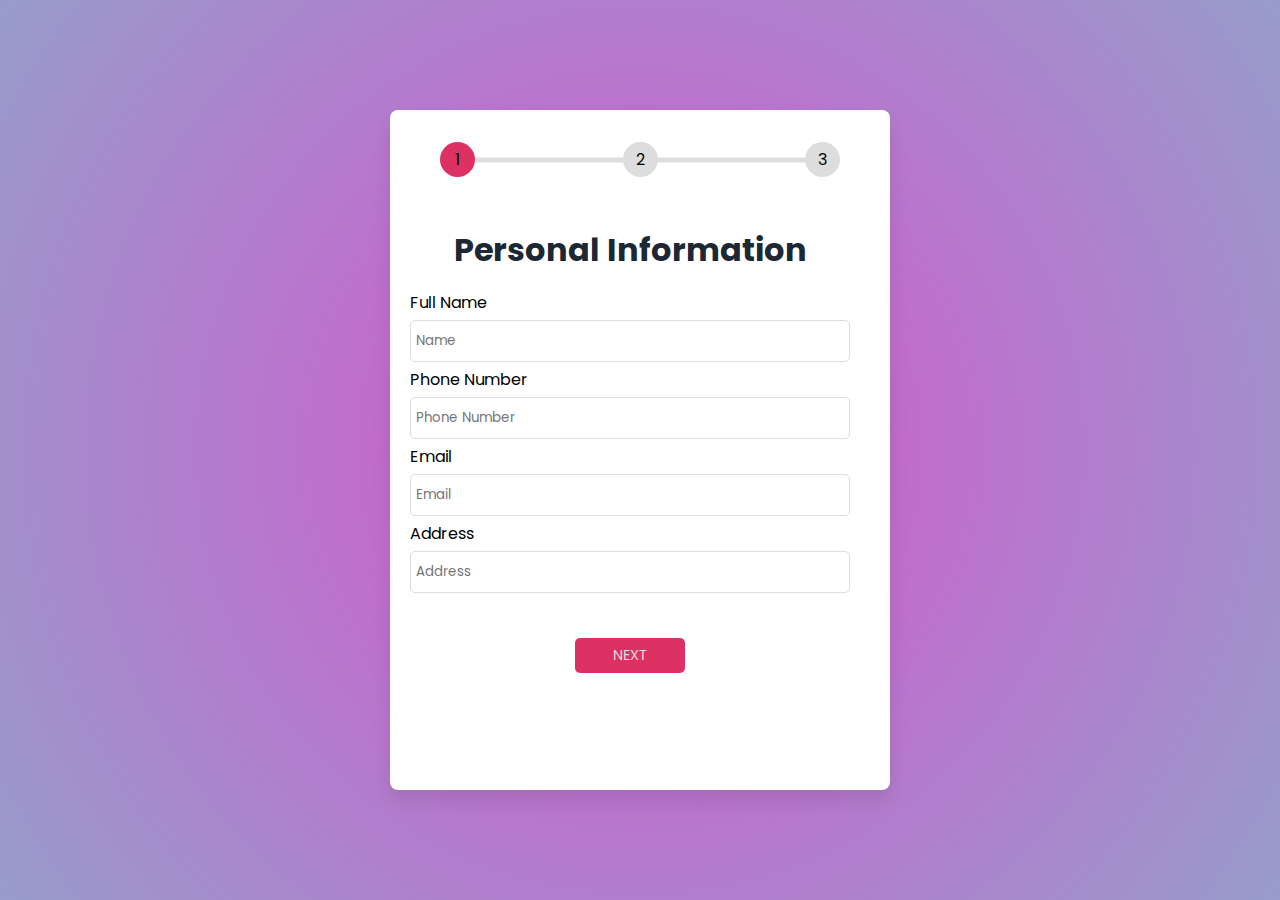
==== Application form/index.html @ 3859a139 "this is todays progress" ====
<!DOCTYPE html>
<html lang="en">
<head>
    <meta charset="UTF-8">
    <meta name="viewport" content="width=device-width, initial-scale=1.0">
    <title>Application Form</title>
    <link rel="stylesheet" href="style.css">
    <link href="//cdnjs.cloudflare.com/ajax/libs/font-awesome/6.6.0/css/all.min.css">
    <script defer src="script.js"></script>
</head>
<body>
    <div class="container">
        <form action="" id="form1">
            <h3>Personal Information</h3>
            <label>Full Name</label>
            <input type="text" placeholder="Name">
            <label>Phone Number</label>
            <input type="tel" placeholder="Phone Number">
            <label>Email</label>
            <input type="email" placeholder="Email">
            <label>Address</label>
            <input type="text" placeholder="Address"></input>

            <div class="btn_box">
                <button id="next1" type="button">NEXT</button>
            </div>
        </form>
        <form action="" id="form2">
            <h3>Kids Info</h3>
            <label>Number of Kids</label>
            <input type="number" placeholder="" required>
            <label>Ages</label>
            <input type="text" placeholder="Age" required>
            <label>Are the related ?</label>
            <input type="text" placeholder="how are they related" >
            <label>Screentime</label>
            <input type="text" placeholder="screentime" required>
            <label>Attach Schedule(if any)</label>
            <textarea placeholder="schedule" ></textarea>

            <div class="btn_box">
                <button id="Back1" type="button">Back</button>
                <button id="next2" type="button">NEXT</button>
            </div>
        </form>
        <form action="" id="form3">
            <h3>More Info</h3>
            <label></label>
            <input type="text" placeholder="Name">
            <label>Full Name</label>
            <input type="tel" placeholder="Phone Number">
            <label>Phone Number</label>
            <input type="email" placeholder="Email">
            <label>Email</label>
            <input type="email" placeholder="Email">

            <div class="btn_box">
                <button id="Back2" type="button">Back</button>
                <button id="Submit" type="button">Submit</button>
            </div>
        </form>

        <div class="progress_container">
            <div class="progress" id="progress"></div>
            <div class="circle active" style="background-color:#de3163;">1</div>
            <div class="circle">2</div>
            <div class="circle">3</div>
        </div>
    </div>
</body>
</html>
---- Application form/style.css ----
@import url('https://fonts.googleapis.com/css2?family=Poppins:ital,wght@0,100;0,200;0,300;0,400;0,500;0,600;0,700;0,800;0,900;1,100;1,200;1,300;1,400;1,500;1,600;1,700;1,800;1,900&display=swap');
:root{
    --line-border-empty: #38338;
    --line-border-fill:#de3163;
    --dark-color:#1c2833;
    --light-grey-color:#ddd;
    --white-color:#fff;
}

*{
    padding: 0;
    margin: 0;
    box-sizing: border-box;

}

body{
    display: flex;
    align-items: center;
    justify-content: center;
    min-height: 100vh;
    font-family: "poppins",sans-serif;
    background: radial-gradient(
        circle,
        rgba(61,99,218,1) 0%,
        rgba(214,84,207,1) 0%,
        rgba(151,156,203,1) 100%
    );
}

.container{
    width: 500px;
    height: 680px;
    background-color: var(--white-color);
    overflow: hidden;
    box-shadow: 0 10px 20px rgba(0,0,0,0.1);
    border-radius: 8px;
    position: relative;
}

.container h3{
    text-align: center;
    margin-top: 1rem;
    margin-bottom: 1rem;
    color: var(--dark-color);
    font-size: 2rem;
}

.container form{
    width: 440px;
    position: absolute;
    top: 100px;
    left: 20px;
    font-family: inherit;
    transition: 0.5s ease-in;
}

form input{
    width: 100%;
    padding: 10px 5px;
    margin: 5px 0;
    border: 1px solid var(--light-grey-color);
    border-radius: 5px;
    background: transparent;
    font-family: inherit;
}

form input:focus{
    outline: none;
    border: 1px solid var(--dark-color);
}


form textarea{
    width: 100%;
    padding: 10px 5px;
    margin: 5px 0;
    border: 1px solid var(--light-grey-color);
    border-radius: 5px;
    background: transparent;
    font-family: inherit;
}

form textarea:focus{
    outline: none;
    border: 1px solid var(--dark-color);
}
.btn_box{
    width: 100%;
    margin: 40px auto;
    text-align: center;
}

form button{
    width: 110px;
    height: 35px;
    margin: 0 10px;
    background-color: var(--line-border-fill);
    border: none;
    outline: none;
    cursor: pointer;
    font-size: 0.9rem;
    font-family: inherit;
    border-radius: 5px;
    color: var(--light-grey-color);
}

form button:active{
    transform: scale(0.98);
}


#form2{
    left: 500px;
}

#form3{
    left: 500px;
}

.progress_container{
    width: 400px;
    display: flex;
    justify-content: space-between;
    margin: 2rem auto;
    position: relative;

}

.progress_container::before{
    content: '';
    background-color: var(--light-grey-color);
    position: absolute;
    top: 50%;
    left: 0;
    transform: translateY(-50%);
    height: 5px;
    width: 100%;
    z-index: 1;
}

.progress{
    background-color: var(--line-border-fill);
    position: absolute;
    top: 50%;
    left: 0;
    height: 5px;
    width: 0%;
    z-index: 1;
    transition: 0.4s ease-in;
}

.circle{
    background-color: var(--light-grey-color);
    height: 35px;
    width: 35px;
    display: flex;
    align-items: center;
    justify-content: center;
    border-radius: 50%;
    z-index: 2;
    transition: 0.4s ease;
}


.circle .active{
    border-color: var(--line-border-empty);
    color: var(--white-color);
    background-color: var(--line-border-fill);
}
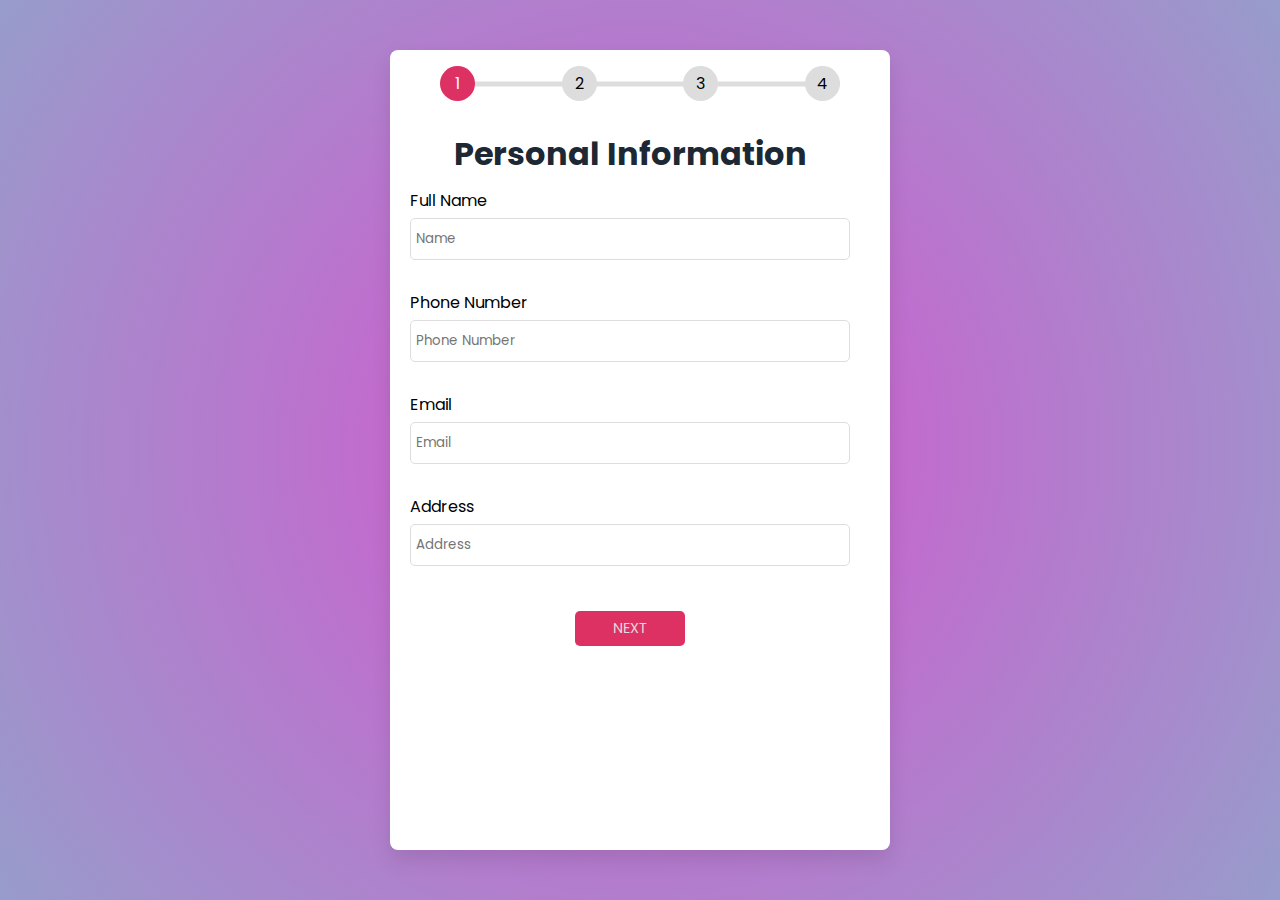
==== commit 4e91dac8: "about to be finished" ====
--- a/Application form/index.html
+++ b/Application form/index.html
@@ -4,22 +4,201 @@
     <meta charset="UTF-8">
     <meta name="viewport" content="width=device-width, initial-scale=1.0">
     <title>Application Form</title>
-    <link rel="stylesheet" href="style.css">
     <link href="//cdnjs.cloudflare.com/ajax/libs/font-awesome/6.6.0/css/all.min.css">
-    <script defer src="script.js"></script>
+    <style>
+        @import url('https://fonts.googleapis.com/css2?family=Poppins:ital,wght@0,100;0,200;0,300;0,400;0,500;0,600;0,700;0,800;0,900;1,100;1,200;1,300;1,400;1,500;1,600;1,700;1,800;1,900&display=swap');
+:root{
+    --line-border-empty: #38338;
+    --line-border-fill:#de3163;
+    --dark-color:#1c2833;
+    --light-grey-color:#ddd;
+    --white-color:#fff;
+}
+
+*{
+    padding: 0;
+    margin: 0;
+    box-sizing: border-box;
+
+}
+
+body{
+    display: flex;
+    align-items: center;
+    justify-content: center;
+    min-height: 100vh;
+    font-family: "poppins",sans-serif;
+    background: radial-gradient(
+        circle,
+        rgba(61,99,218,1) 0%,
+        rgba(214,84,207,1) 0%,
+        rgba(151,156,203,1) 100%
+    );
+}
+
+.container{
+    width: 500px;
+    height: 800px;
+    background-color: var(--white-color);
+    overflow: hidden;
+    box-shadow: 0 10px 20px rgba(0,0,0,0.1);
+    border-radius: 8px;
+    position: relative;
+}
+
+.container h3{
+    text-align: center;
+    margin-bottom: 0.6rem;
+    color: var(--dark-color);
+    font-size: 2rem;
+}
+
+.container form{
+    width: 440px;
+    position: absolute;
+    top: 80px;
+    left: 20px;
+    font-family: inherit;
+    transition: 0.5s ease-in;
+}
+
+form input{
+    width: 100%;
+    padding: 10px 5px;
+    margin: 5px 0;
+    border: 1px solid var(--light-grey-color);
+    border-radius: 5px;
+    background: transparent;
+    font-family: inherit;
+}
+
+form input:focus{
+    outline: none;
+    border: 1px solid var(--dark-color);
+}
+
+
+form textarea{
+    width: 100%;
+    padding: 10px 5px;
+    margin: 5px 0;
+    border: 1px solid var(--light-grey-color);
+    border-radius: 5px;
+    background: transparent;
+    font-family: inherit;
+}
+
+form textarea:focus{
+    outline: none;
+    border: 1px solid var(--dark-color);
+}
+.btn_box{
+    width: 100%;
+    margin: 40px auto;
+    text-align: center;
+}
+
+form button{
+    width: 110px;
+    height: 35px;
+    margin: 0 10px;
+    background-color: var(--line-border-fill);
+    border: none;
+    outline: none;
+    cursor: pointer;
+    font-size: 0.9rem;
+    font-family: inherit;
+    border-radius: 5px;
+    color: var(--light-grey-color);
+}
+
+form button:active{
+    transform: scale(0.98);
+}
+
+
+#form2{
+    left: 500px;
+}
+
+#form3{
+    left: 500px;
+}
+
+#form4{
+    left: 500px;
+}
+
+.progress_container{
+    width: 400px;
+    display: flex;
+    justify-content: space-between;
+    margin:1rem auto;
+    position: relative;
+
+}
+
+.progress_container::before{
+    content: '';
+    background-color: var(--light-grey-color);
+    position: absolute;
+    top: 50%;
+    left: 0;
+    transform: translateY(-50%);
+    height: 5px;
+    width: 100%;
+    z-index: 1;
+}
+
+.progress{
+    background-color: var(--line-border-fill);
+    position: absolute;
+    top: 50%;
+    left: 0;
+    height: 5px;
+    width: 0%;
+    z-index: 1;
+    transition: 0.4s ease-in;
+}
+
+.circle{
+    background-color: var(--light-grey-color);
+    height: 35px;
+    width: 35px;
+    display: flex;
+    align-items: center;
+    justify-content: center;
+    border-radius: 50%;
+    z-index: 2;
+    transition: 0.4s ease;
+}
+
+
+.circle.active {
+    border-color: var(--line-border-empty);
+    color: var(--white-color);
+    background-color: var(--line-border-fill);
+}
+
+#thankYouMessage {
+    text-align: center;
+    margin-top: 20px;
+}
+    </style>
+
 </head>
 <body>
     <div class="container">
         <form action="" id="form1">
             <h3>Personal Information</h3>
             <label>Full Name</label>
-            <input type="text" placeholder="Name">
-            <label>Phone Number</label>
-            <input type="tel" placeholder="Phone Number">
+            <input type="text" placeholder="Name" required> <br><br>
+            <label style="margin-top: 20px;">Phone Number</label>
+            <input type="tel" placeholder="Phone Number" required><br><br>
             <label>Email</label>
-            <input type="email" placeholder="Email">
-            <label>Address</label>
-            <input type="text" placeholder="Address"></input>
+            <input type="email" placeholder="Email"><br><br>
+            <label style="margin-top: 20px;">Address</label>
+            <input type="text" placeholder="Address" required>
 
             <div class="btn_box">
                 <button id="next1" type="button">NEXT</button>
@@ -35,6 +214,8 @@
             <input type="text" placeholder="how are they related" >
             <label>Screentime</label>
             <input type="text" placeholder="screentime" required>
+            <label>Kids Behaviour</label>
+            <input type="text" placeholder="" required>
             <label>Attach Schedule(if any)</label>
             <textarea placeholder="schedule" ></textarea>
 
@@ -45,27 +226,150 @@
         </form>
         <form action="" id="form3">
             <h3>More Info</h3>
-            <label></label>
-            <input type="text" placeholder="Name">
-            <label>Full Name</label>
-            <input type="tel" placeholder="Phone Number">
-            <label>Phone Number</label>
-            <input type="email" placeholder="Email">
-            <label>Email</label>
-            <input type="email" placeholder="Email">
+            <label>Allergies (if any)</label>
+            <input type="text" placeholder="">
+            <label>Discipline and rewarding</label>
+            <textarea type="text" placeholder=""></textarea>
+            <label>Does your child have a disability</label>
+            <input type="" placeholder="disability">
+            <label>Household Info</label>
+            <input type="" placeholder="">
+            <label>Pets </label>
+            <input type="" placeholder="">
+            <label>Pet info(if any)</label>
+            <input type="" placeholder="">
+            <label>Does anyone in your family smoke?</label>
+            <input type="" placeholder="">
 
             <div class="btn_box">
                 <button id="Back2" type="button">Back</button>
-                <button id="Submit" type="button">Submit</button>
+                <button id="next3" type="button">Next</button>
             </div>
         </form>
+        <form action="" id="form4">
+            <h3>About Us</h3>
+            <label>Do you have Membership</label>
+            <input type="checkbox" value="yes">Yes
+            <input type="checkbox" value="No">No<br>
+            <label>How did you hear about us ?</label>
+            <input type="text" placeholder="">
+            <label>Can the Nanny bring her kid along ?</label>
+            <input type="text" placeholder="">
+            <div class="btn_box">
+                <button id="Back3" type="button">Back</button>
+                <button id="Submit" type="submit">Submit</button>
+            </div>
+        </form>
+
+        
 
         <div class="progress_container">
             <div class="progress" id="progress"></div>
-            <div class="circle active" style="background-color:#de3163;">1</div>
+            <div class="circle active">1</div>
             <div class="circle">2</div>
             <div class="circle">3</div>
+            <div class="circle">4</div>
         </div>
     </div>
 </body>
+<script>
+    "use strict";
+
+    const form1 = document.getElementById("form1");
+    const form2 = document.getElementById("form2");
+    const form3 = document.getElementById("form3");
+    const form4 = document.getElementById("form4");
+
+    const progressEL = document.getElementById('progress');
+    const circles = document.querySelectorAll('.circle');
+
+
+    let currentActive = 1;
+    //==============Second Form============
+    function nextOne() {
+        form1.style.left = "-500px";
+        form2.style.left = "25px";
+        currentActive++;
+        update();
+    }
+
+    function backOne() {
+        form1.style.left = "25px";
+        form2.style.left = "500px";
+        currentActive--;
+        update();
+    }
+
+        //==============Third Form============
+
+    function nextTwo() {
+        form2.style.left = "-500px";
+        form3.style.left = "25px";
+        currentActive++;
+        update();
+    }
+
+    function backTwo() {
+        form2.style.left = "25px";
+        form3.style.left = "500px";
+        currentActive--;
+        update();
+    }
+  
+    //==============Fourth Form============
+
+    function nextThree() {
+        form3.style.left = "-500px";
+        form4.style.left = "25px";
+        currentActive++;
+        update();
+    }
+
+    function backThree() {
+        form3.style.left = "25px";
+        form4.style.left = "500px";
+        currentActive--;
+        update();
+    }
+
+// ==========Progress Bar===========
+    function update() {
+        circles.forEach((circle, index) => {
+            if (index < currentActive) {
+                circle.classList.add('active');
+            } else {
+                circle.classList.remove('active');
+            }
+        });
+
+
+        const progressPercentage = ((currentActive - 1) / (circles.length - 1)) * 100;
+        progressEL.style.width = `${progressPercentage}%`;
+    }
+
+
+    const btnsEvent = () => {
+        const next1 = document.getElementById('next1');
+        const next2 = document.getElementById('next2');
+        const next3 = document.getElementById('next3');
+        const Back1 = document.getElementById('Back1');
+        const Back2 = document.getElementById('Back2');
+        const Back3 = document.getElementById('Back3');
+
+        next1.addEventListener('click', nextOne);
+        Back1.addEventListener('click', backOne);
+        next2.addEventListener('click', nextTwo);
+        Back2.addEventListener('click', backTwo);
+        next3.addEventListener('click', nextThree);
+        Back3.addEventListener('click', backThree);
+    };
+
+    document.getElementById("form4").addEventListener("submit", function(e) {
+        e.preventDefault(); // Prevent the default form submission action
+        alert("Thank you for registering!"); // Show alert message
+    });
+
+    document.addEventListener("DOMContentLoaded", btnsEvent);
+
+</script>
 </html>